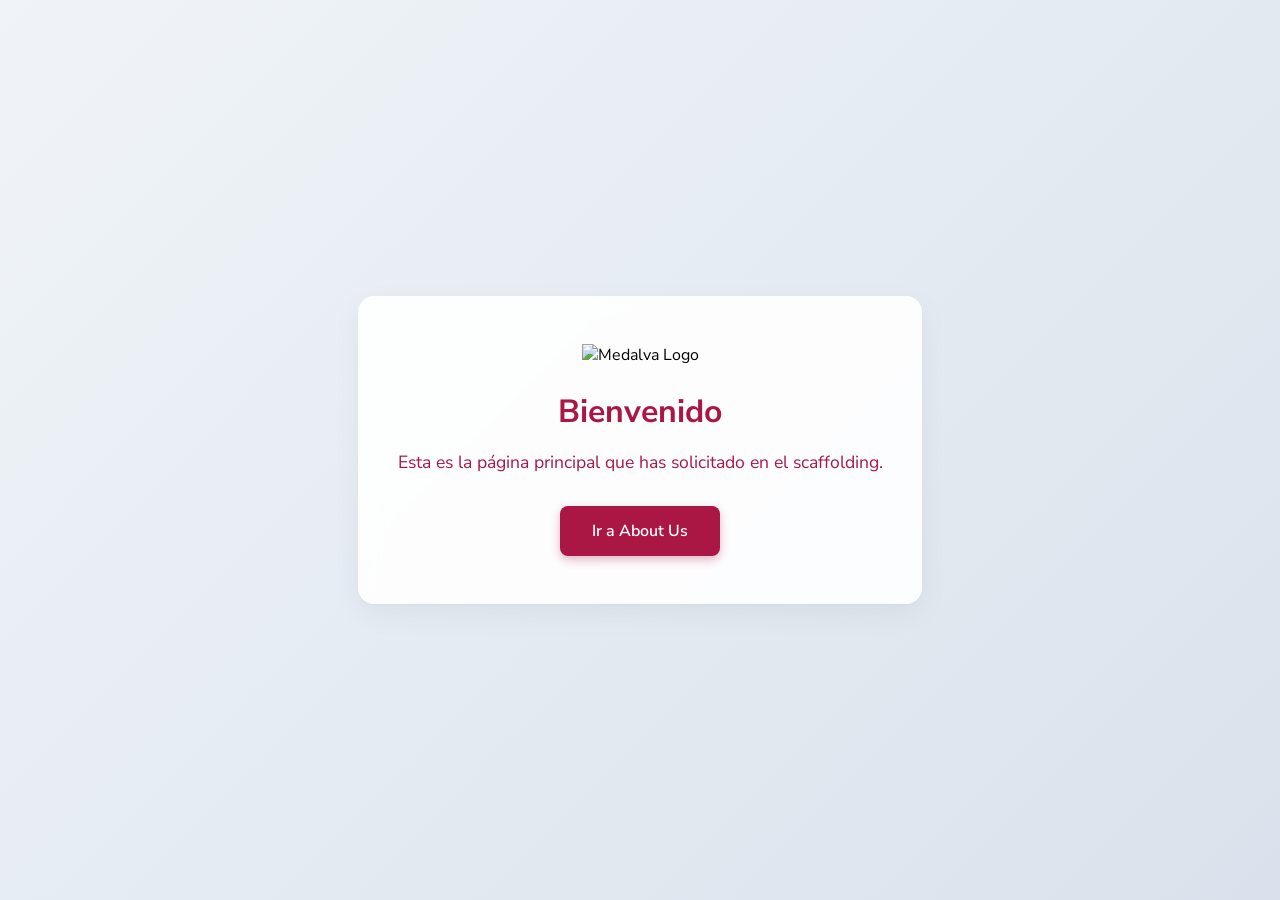
==== index.html @ f1a898dc "Update About Us and Footer sections" ====
<!DOCTYPE html>
<html lang="es">

<head>
    <meta charset="UTF-8">
    <meta name="viewport" content="width=device-width, initial-scale=1.0">
    <title>Medalva - Inicio</title>
    <!-- Basic styles inside index to provide a premium look even initially -->
    <style>
        @import url('https://fonts.googleapis.com/css2?family=Nunito+Sans:wght@400;600;800&display=swap');

        body {
            font-family: 'Nunito Sans', sans-serif;
            display: flex;
            flex-direction: column;
            align-items: center;
            justify-content: center;
            height: 100vh;
            margin: 0;
            background: linear-gradient(135deg, #f0f4f8 0%, #d9e2ec 100%);
        }

        main {
            text-align: center;
            padding: 3rem 2rem;
            background: rgba(255, 255, 255, 0.9);
            border-radius: 16px;
            box-shadow: 0 10px 30px rgba(0, 0, 0, 0.05), 0 1px 3px rgba(0, 0, 0, 0.03);
            backdrop-filter: blur(10px);
            max-width: 500px;
            width: 90%;
            transition: transform 0.3s ease;
        }

        main:hover {
            transform: translateY(-5px);
        }

        h1 {
            color: #AA1745;
            margin-top: 1.5rem;
            margin-bottom: 0.5rem;
            font-size: 2rem;
        }

        p {
            color: #AA1745;
            margin-bottom: 2rem;
            font-size: 1.1rem;
        }

        a {
            display: inline-block;
            padding: 0.875rem 2rem;
            background-color: #AA1745;
            color: #fff;
            font-weight: 600;
            text-decoration: none;
            border-radius: 8px;
            transition: all 0.2s ease;
            box-shadow: 0 4px 10px rgba(170, 23, 69, 0.3);
        }

        a:hover {
            background-color: #881237;
            box-shadow: 0 6px 15px rgba(170, 23, 69, 0.4);
            transform: translateY(-2px);
        }
    </style>
</head>

<body>
    <main>
        <img src="assets/img/logo.svg" alt="Medalva Logo" width="180" height="auto">
        <h1>Bienvenido</h1>
        <p>Esta es la página principal que has solicitado en el scaffolding.</p>
        <a href="src/about_us/index.html">Ir a About Us</a>
    </main>
</body>

</html>
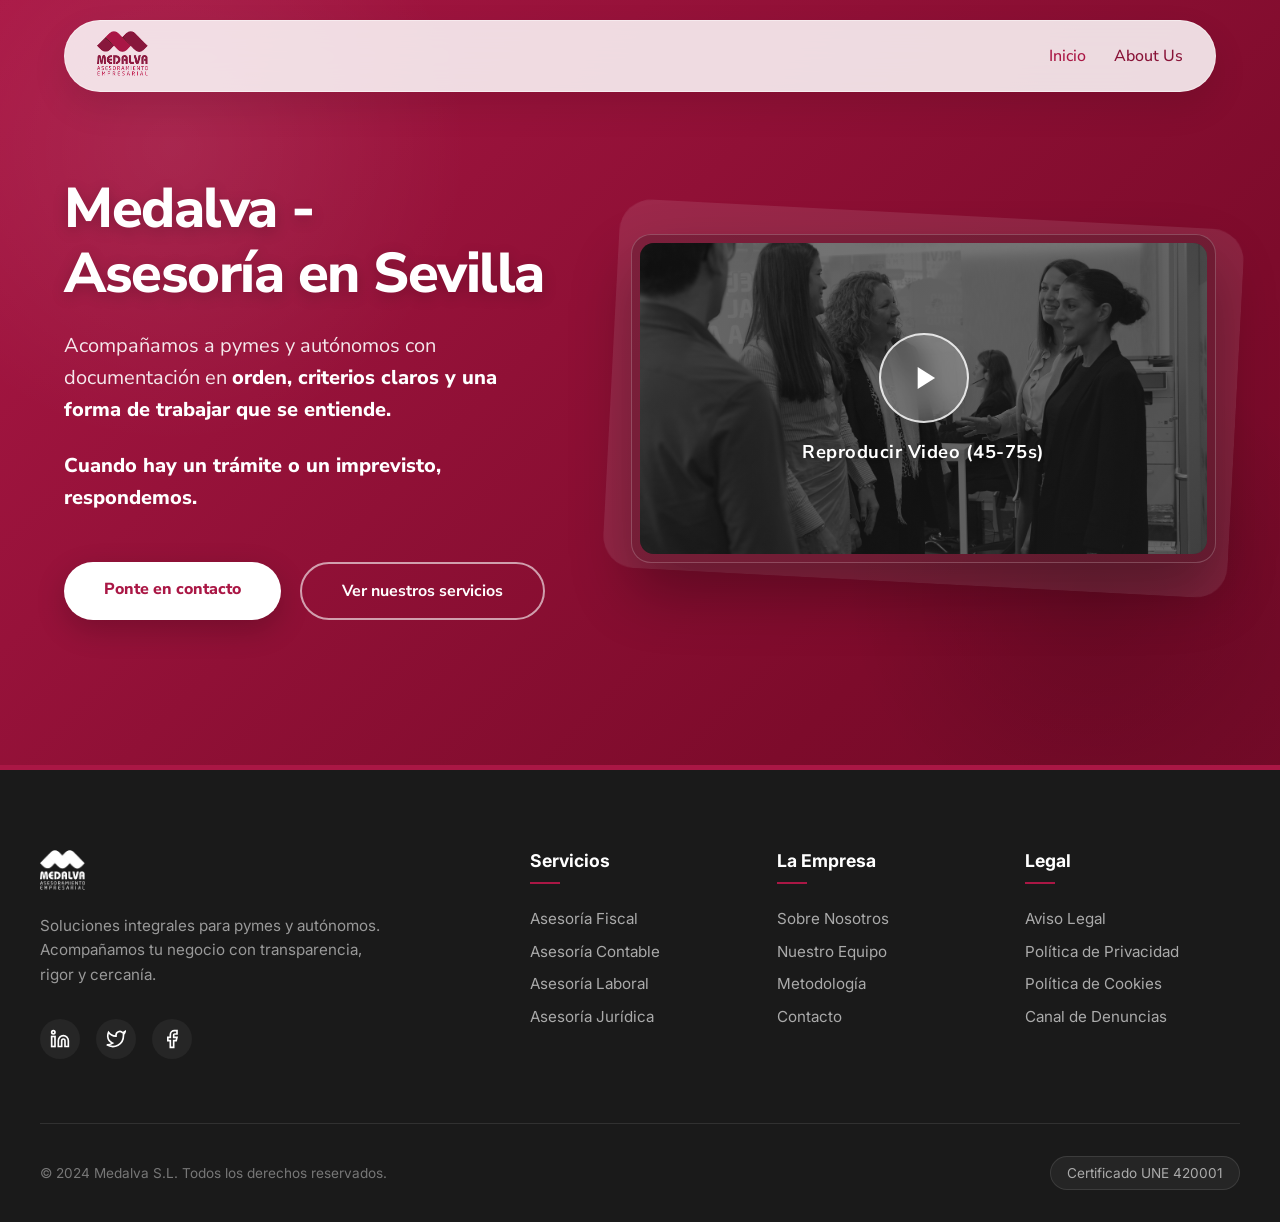
==== commit 7341ed1f: "feat: create dedicated home page in `src/home` and update root `index.html` to redirect to it." ====
--- a/index.html
+++ b/index.html
@@ -3,79 +3,17 @@
 
 <head>
     <meta charset="UTF-8">
-    <meta name="viewport" content="width=device-width, initial-scale=1.0">
-    <title>Medalva - Inicio</title>
-    <!-- Basic styles inside index to provide a premium look even initially -->
-    <style>
-        @import url('https://fonts.googleapis.com/css2?family=Nunito+Sans:wght@400;600;800&display=swap');
-
-        body {
-            font-family: 'Nunito Sans', sans-serif;
-            display: flex;
-            flex-direction: column;
-            align-items: center;
-            justify-content: center;
-            height: 100vh;
-            margin: 0;
-            background: linear-gradient(135deg, #f0f4f8 0%, #d9e2ec 100%);
-        }
-
-        main {
-            text-align: center;
-            padding: 3rem 2rem;
-            background: rgba(255, 255, 255, 0.9);
-            border-radius: 16px;
-            box-shadow: 0 10px 30px rgba(0, 0, 0, 0.05), 0 1px 3px rgba(0, 0, 0, 0.03);
-            backdrop-filter: blur(10px);
-            max-width: 500px;
-            width: 90%;
-            transition: transform 0.3s ease;
-        }
-
-        main:hover {
-            transform: translateY(-5px);
-        }
-
-        h1 {
-            color: #AA1745;
-            margin-top: 1.5rem;
-            margin-bottom: 0.5rem;
-            font-size: 2rem;
-        }
-
-        p {
-            color: #AA1745;
-            margin-bottom: 2rem;
-            font-size: 1.1rem;
-        }
-
-        a {
-            display: inline-block;
-            padding: 0.875rem 2rem;
-            background-color: #AA1745;
-            color: #fff;
-            font-weight: 600;
-            text-decoration: none;
-            border-radius: 8px;
-            transition: all 0.2s ease;
-            box-shadow: 0 4px 10px rgba(170, 23, 69, 0.3);
-        }
-
-        a:hover {
-            background-color: #881237;
-            box-shadow: 0 6px 15px rgba(170, 23, 69, 0.4);
-            transform: translateY(-2px);
-        }
-    </style>
+    <meta http-equiv="refresh" content="0; url=src/home/index.html">
+    <title>Redirigiendo a Medalva Home...</title>
+    <script>
+        window.location.href = "src/home/index.html";
+    </script>
 </head>
 
-<body>
-    <main>
-        <img src="assets/img/logo.svg" alt="Medalva Logo" width="180" height="auto">
-        <h1>Bienvenido</h1>
-        <p>Esta es la página principal que has solicitado en el scaffolding.</p>
-        <a href="src/about_us/index.html">Ir a About Us</a>
-    </main>
+<body
+    style="font-family: sans-serif; display: flex; justify-content: center; align-items: center; height: 100vh; margin: 0; background-color: #f7f9fc; color: #333;">
+    <p>Redirigiendo al inicio... Si no eres redirigido, <a href="src/home/index.html" style="color: #AA1745;">haz clic
+            aquí</a>.</p>
 </body>
 
 </html>
